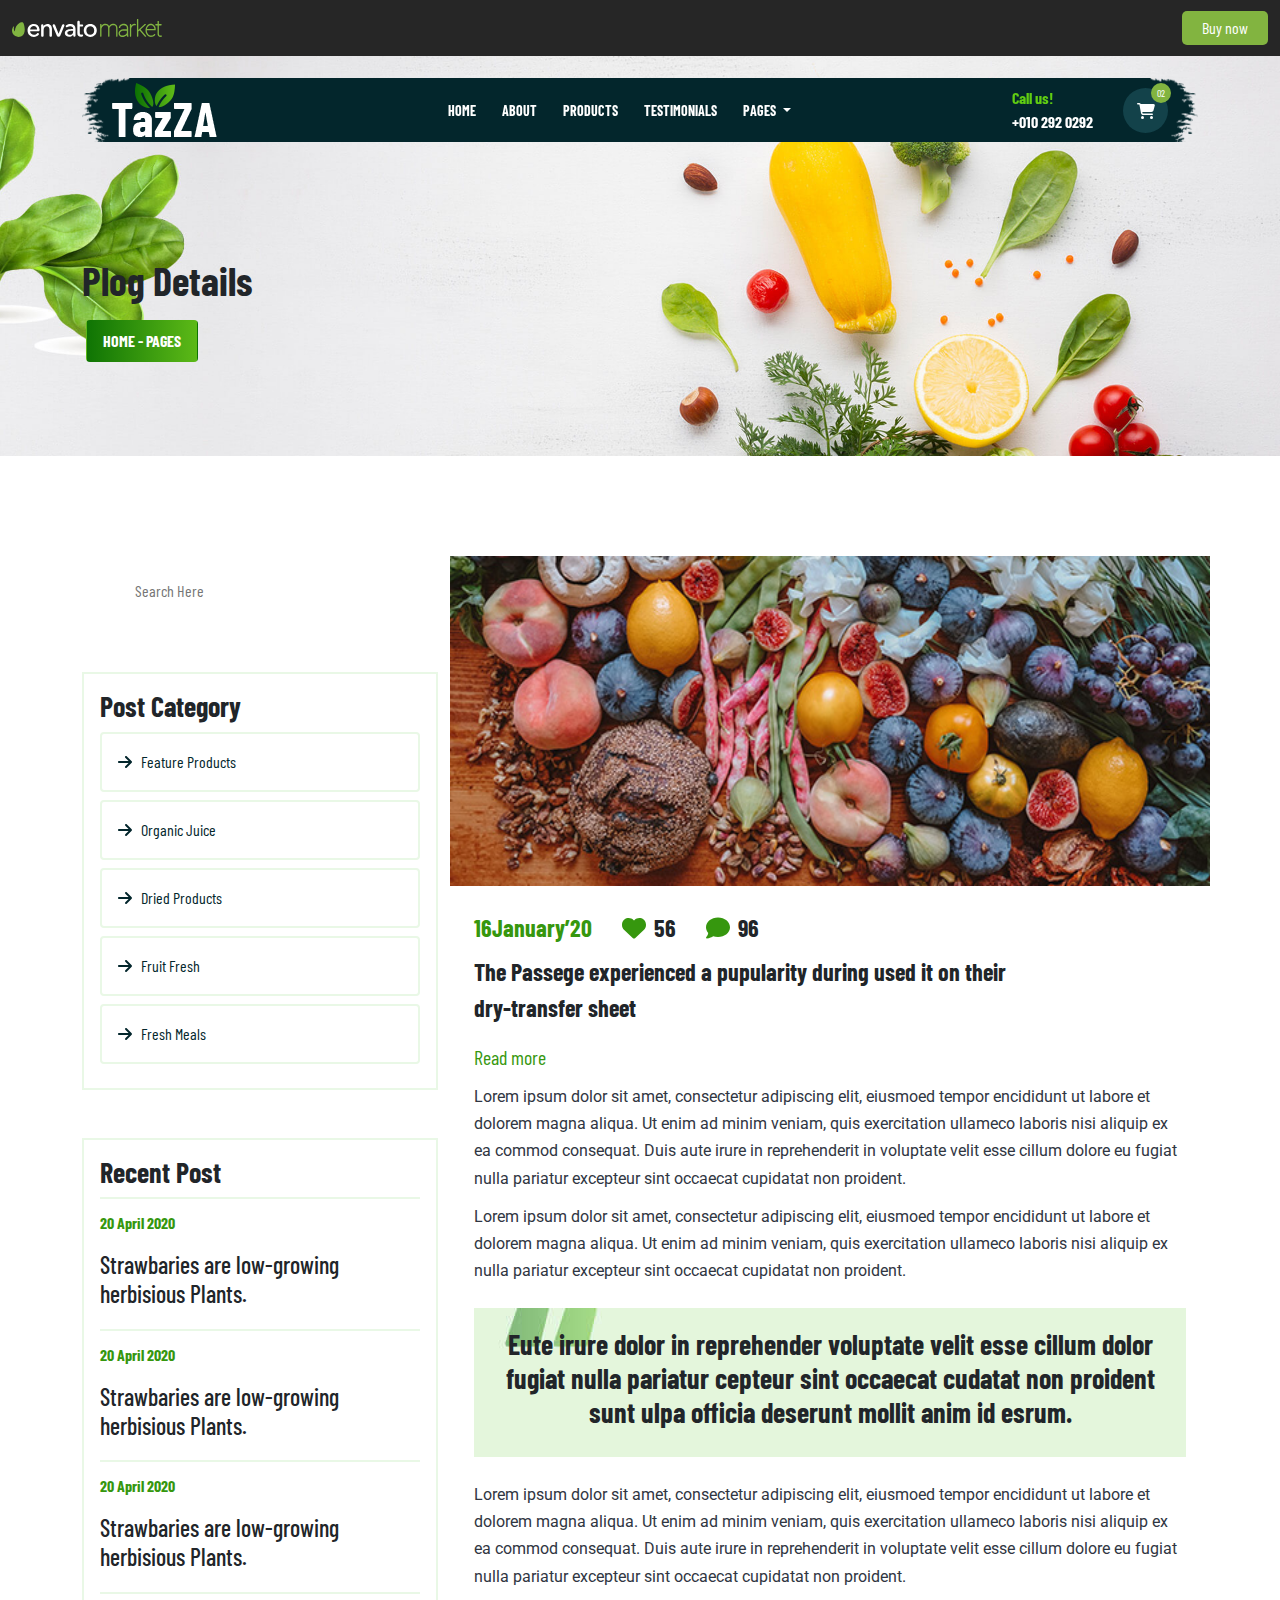
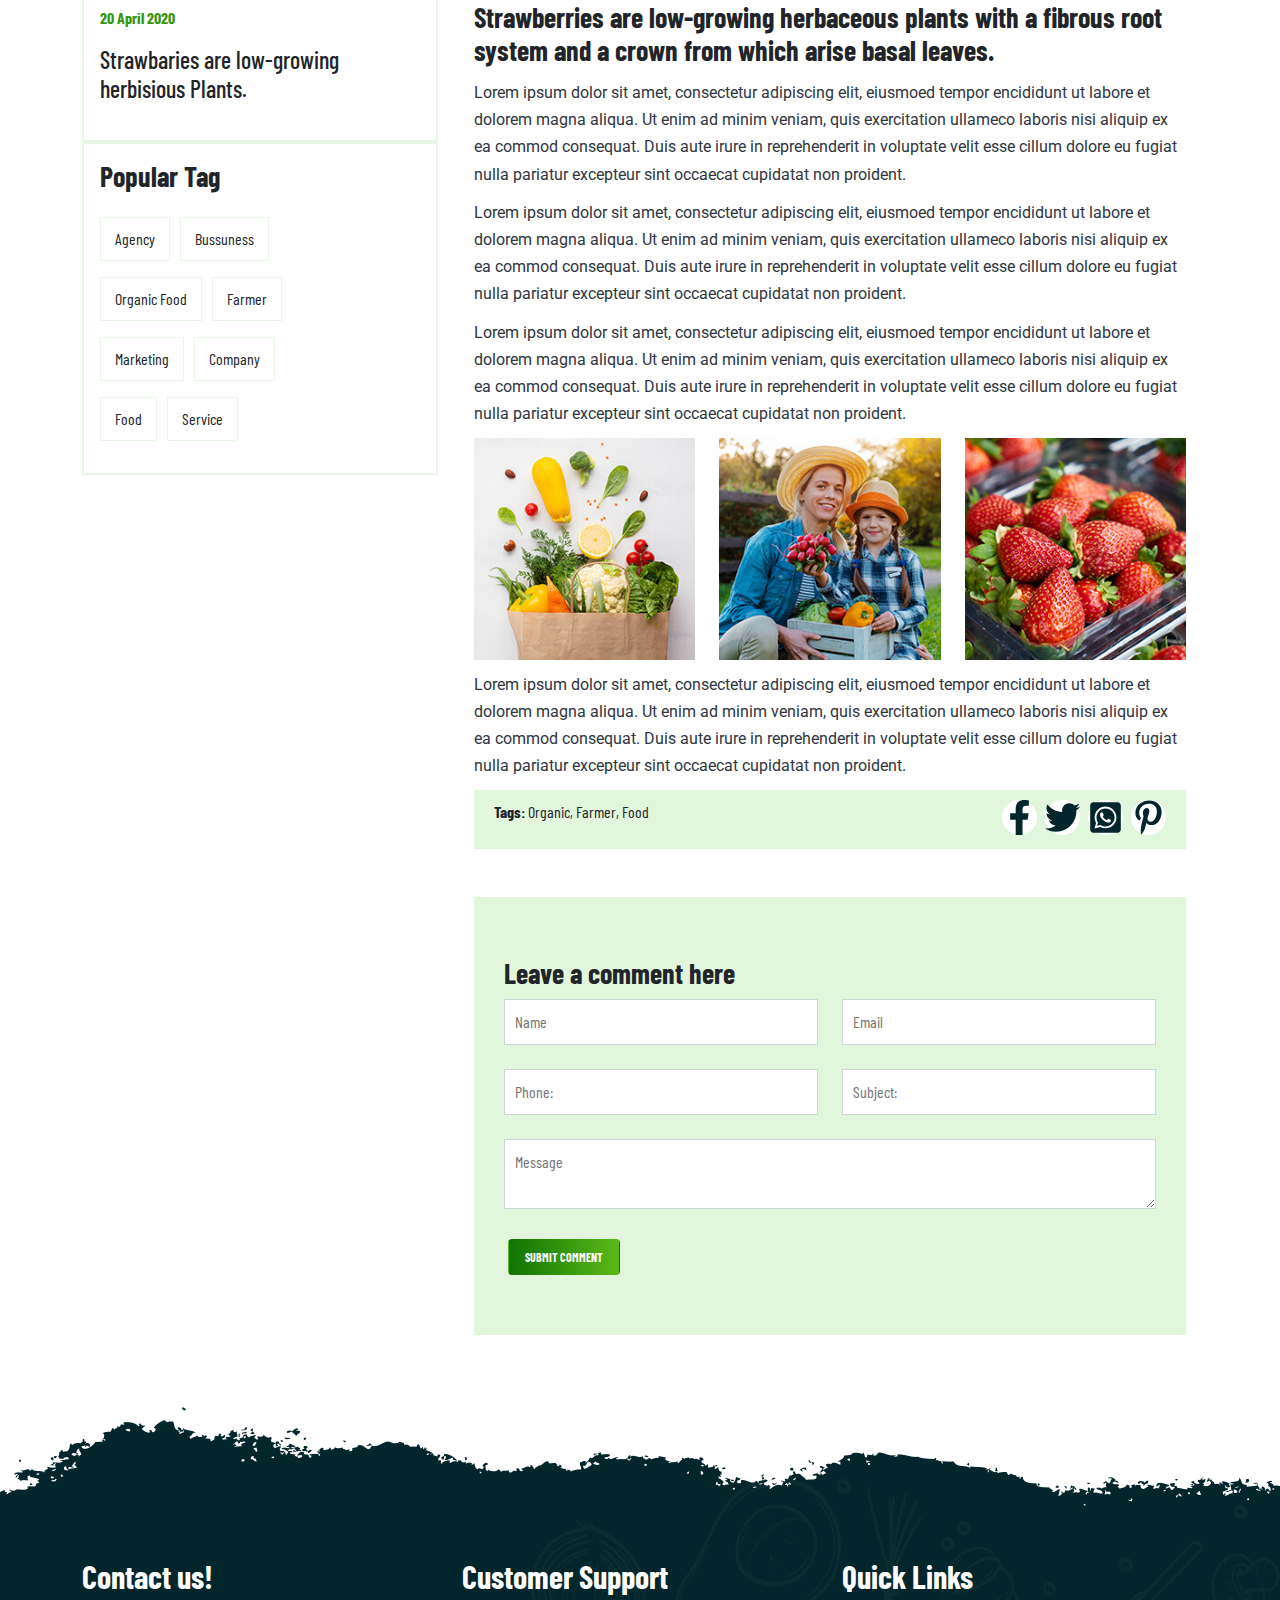
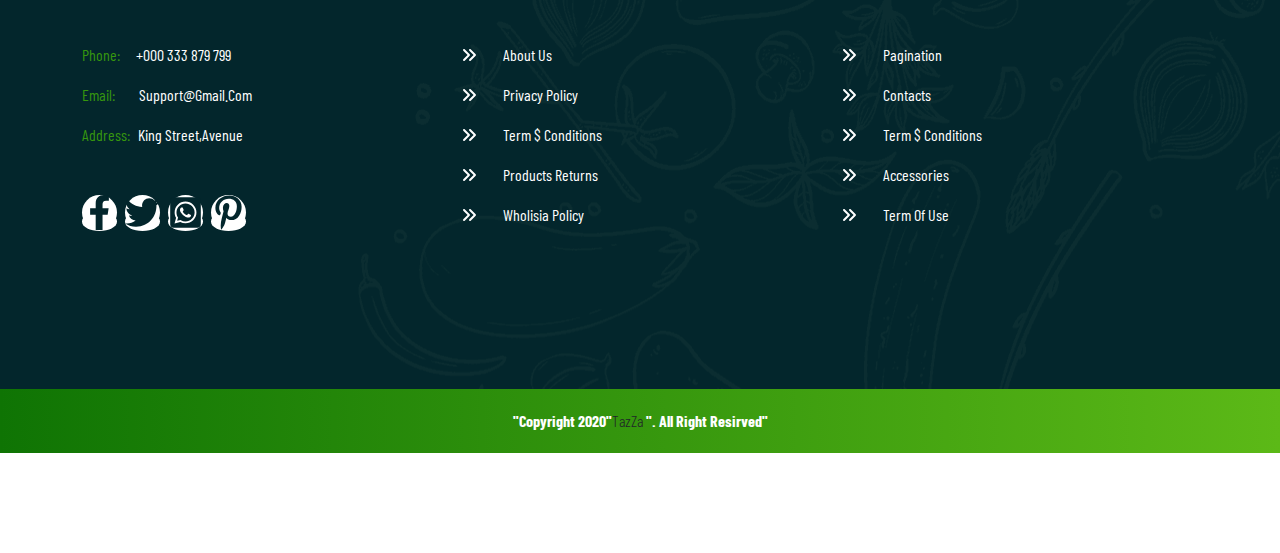
==== blog-details.html @ 22c00745 "rHello this my private desihn" ====
<!DOCTYPE html>
<html lang="en">

<head>
    <meta charset="UTF-8" />
    <meta http-equiv="X-UA-Compatible" content="IE=edge" />
    <meta name="viewport" content="width=device-width, initial-scale=1.0" />
    <title>blog</title>

    <!-- fonst icons -->
    <link rel="stylesheet" href="content/css/vendors/all.min.css" />

    <!-- Bootstrap -->
    <link rel="stylesheet" href="content/css/vendors/bootstrap.min.css" />

    <!-- Main file  -->
    <link rel="stylesheet" href="content/css/style.css" />

    <!-- Google Fonts -->
    <link rel="preconnect" href="https://fonts.googleapis.com">
    <link rel="preconnect" href="https://fonts.gstatic.com" crossorigin>
    <link
        href="https://fonts.googleapis.com/css2?family=Barlow+Condensed:wght@400;500;600;700;800&family=Dancing+Script:wght@400;500;600;700&family=Roboto:wght@400;500;700;900&display=swap"
        rel="stylesheet">
</head>
</head>

<body>
    <!-- Start upper navbar -->
    <nav class="navbar nav sticky">
        <div class=" container-fluid d-flex  ">
            <img class="nav-logo" src="content/asstes/imgs/envato_market.svg" />
            <button class="main-btn " type="submit">Buy now</button>
        </div>
    </nav>
    <!-- End upper Navbar -->
    <!-- Start Header -->
    <div class="header">
        <div class="container">
            <div class="row">
                <div class="col-lg-6">
                    <h1 class="f-color fw-bold">Plog Details</h1>
                    <div class="offer-btn mt-3 rounded">
                        <a href="#" class="btn card-btn text-white ms-1 fs-6 fw-bold rounded ps-3 pe-3 p-2  ">
                            home - pages</a>
                    </div>
                </div>
                <div class="col-lg-6"></div>
            </div>
            <nav class="navbar navbar2 nav-sticky navbar-expand-lg ">
                <div class="container nav-bg">
                    <img src="content/asstes/imgs/logo.png" />
                    <div class="collapse navbar-collapse " id="navbarSupportedContent">
                        <ul class="navbar-nav m-auto mb-2 mb-lg-0 navbar-list">
                            <li class="nav-item nav-btn">
                                <a class="nav-link white-c active fw-bold " aria-current="page" href="#home">HOME</a>
                            </li>
                            <li class="nav-item">
                                <a class="nav-link white-c fw-bold nav-btn" href="#about">ABOUT</a>
                            </li>
                            <li class="nav-item">
                                <a class="nav-link white-c fw-bold" href="#product">PRODUCTS</a>
                            </li>
                            <li class="nav-item ">
                                <a class="nav-link white-c fw-bold" href="#test">TESTIMONIALS</a>
                            </li>
                            <li class="nav-item dropdown">
                                <a class="nav-link dropdown-toggle white-c fw-bold" href="#" id="navbarDropdown"
                                    role="button" data-bs-toggle="dropdown" aria-expanded="false">
                                    PAGES
                                </a>
                                <ul class="dropdown-menu" aria-labelledby="navbarDropdown">
                                    <li><a class="dropdown-item" target="_blank" href="product-details.html">Product Details</a></li>
                                    <li><a class="dropdown-item" target="_blank" href="blog.html">Blog</a></li>
                                    <li><a class="dropdown-item" target="_blank" href="blog-details.html">Blog Details</a></li>
                                    <li><a class="dropdown-item" target="_blank" href="eror404.html">Eror 404</a></li>
                                    <li><a class="dropdown-item" target="_blank" href="overview.html">Overview Cart</a></li>
                                </ul>
                            </li>
                        </ul>
                    </div>
                    <div class="navbar-contact">
                        <div class="contact">
                            <span class="green-c">Call us!</span>
                        </div>
                        <div class="contact">
                            <span class="white-c">+010 292 0292</span>
                        </div>
                    </div>
                    <div class="navbar-icon rounded-circle white-c">
                        <i class="fa-solid fa-cart-shopping"></i>
                        <div class="cart-number white-c rounded-circle">02</div>
                    </div>
                </div>
            </nav>
        </div>
    </div>
    <!-- Start blog part -->
    <div class="blog-part">
        <div class="container">
            <div class="row">
                <div class="col-lg-4 col-md-6 col-sm-12 ">
                    <div class="search-bar main-border mb-5">
                        <input type="text" class="search-btn" placeholder="Search Here" />
                    </div>
                    <div class="post-category main-border p-3 mb-5">
                        <h3 class="f-color fw-bold">Post Category</h3>
                        <ul class="list-group main-border p-3 mb-2">
                            <li class="list-item"><i class="fa-solid fa-arrow-right"></i> &nbsp; Feature Products</li>
                        </ul>
                        <ul class="list-group main-border p-3 mb-2">
                            <li class="list-item"><i class="fa-solid fa-arrow-right"></i> &nbsp; Organic Juice</li>
                        </ul>
                        <ul class="list-group main-border p-3 mb-2">
                            <li class="list-item"><i class="fa-solid fa-arrow-right"></i> &nbsp; Dried Products</li>
                        </ul>
                        <ul class="list-group main-border p-3 mb-2">
                            <li class="list-item"><i class="fa-solid fa-arrow-right"></i> &nbsp; Fruit Fresh</li>
                        </ul>
                        <ul class="list-group main-border p-3 mb-2">
                            <li class="list-item"><i class="fa-solid fa-arrow-right"></i> &nbsp; Fresh Meals</li>
                        </ul>
                    </div>
                    <div class="post-category main-border p-3">
                        <h3 class="f-color fw-bold">Recent Post</h3>
                        <div class="recent-post__item fw-bold">
                            <p class="dark-green">20 April 2020</p>
                            <h4 class="f-color ">Strawbaries are low-growing<br>herbisious Plants.</h4>
                        </div>
                        <div class="recent-post__item fw-bold">
                            <p class="dark-green">20 April 2020</p>
                            <h4 class="f-color ">Strawbaries are low-growing<br>herbisious Plants.</h4>
                        </div>
                        <div class="recent-post__item fw-bold">
                            <p class="dark-green">20 April 2020</p>
                            <h4 class="f-color ">Strawbaries are low-growing<br>herbisious Plants.</h4>
                        </div>
                        <div class="recent-post__item fw-bold">
                            <p class="dark-green">20 April 2020</p>
                            <h4 class="f-color ">Strawbaries are low-growing<br>herbisious Plants.</h4>
                        </div>
                    </div>
                    <div class="post-category main-border p-3">
                        <h3 class="f-color fw-bold mb-4">Popular Tag</h3>
                        <div class="d-flex mb-3">
                            <div class="tag f-color  ">Agency</div>
                            <div class="tag f-color  ">Bussuness</div>
                        </div>
                        <div class="d-flex mb-3">
                            <div class="tag f-color  ">Organic Food</div>
                            <div class="tag f-color  ">Farmer</div>
                        </div>
                        <div class="d-flex mb-3">
                            <div class="tag f-color  ">Marketing</div>
                            <div class="tag f-color  ">Company</div>
                        </div>
                        <div class="d-flex mb-3">
                            <div class="tag f-color  ">Food</div>
                            <div class="tag f-color  ">Service</div>
                        </div>
                    </div>
                </div>
                <div class="col-lg-8 col-md-6 col-sm-12  blog__big-img p-0">
                    <div class="blog-part-1">
                        <img class="news-img blog-img" src="content/asstes/imgs/news1.jpg" />
                        <div class="news__content p-4 ">
                            <div class="news__icons fw-bold  fs-4">
                                <span class="dark-green">16January’20</span>
                                <span><i class="fa-solid fa-heart dark-green me-2"></i><span
                                        class="f-color">56</span></span>
                                <span><i class="fa-solid fa-comment dark-green me-2"></i><span
                                        class="f-color">96</span></span>
                            </div>
                            <div class="news__text fw-bold mt-2 f-color fs-4">
                                <p>The Passege experienced a pupularity during used it on their <br>dry-transfer sheet
                                </p>
                            </div>
                            <div class="readmore">
                                <a href="#" class="dark-green mt-5 fs-5">Read more</a>
                            </div>
                            <p class="product-details__content">
                                Lorem ipsum dolor sit amet, consectetur adipiscing elit, eiusmoed tempor encididunt ut
                                labore et<br>
                                dolorem magna aliqua. Ut enim ad minim veniam, quis exercitation ullameco laboris nisi
                                aliquip ex
                                <br>ea commod consequat. Duis aute irure in reprehenderit in voluptate velit esse cillum
                                dolore eu fugiat
                                <br>nulla pariatur excepteur sint occaecat cupidatat non proident.
                            </p>
                            <p class="product-details__content">
                                Lorem ipsum dolor sit amet, consectetur adipiscing elit, eiusmoed tempor encididunt ut
                                labore et<br>
                                dolorem magna aliqua. Ut enim ad minim veniam, quis exercitation ullameco laboris nisi
                                aliquip ex
                                <br>nulla pariatur excepteur sint occaecat cupidatat non proident.
                            </p>
                            <div class="blog-details__comment text-center mb-4 mt-4">
                                <h3 class="f-color fw-bold">Eute irure dolor in reprehender voluptate velit esse cillum
                                    dolor<br>
                                    fugiat nulla pariatur cepteur sint occaecat cudatat non proident<br>
                                    sunt ulpa officia deserunt mollit anim id esrum.</h3>
                            </div>
                            <p class="product-details__content">
                                Lorem ipsum dolor sit amet, consectetur adipiscing elit, eiusmoed tempor encididunt ut
                                labore et<br>
                                dolorem magna aliqua. Ut enim ad minim veniam, quis exercitation ullameco laboris nisi
                                aliquip ex
                                <br>ea commod consequat. Duis aute irure in reprehenderit in voluptate velit esse cillum
                                dolore eu fugiat
                                <br>nulla pariatur excepteur sint occaecat cupidatat non proident.
                            </p>
                            <h3 class="f-color fw-bold">
                                Strawberries are low-growing herbaceous plants with a fibrous root<br>
                                system and a crown from which arise basal leaves.
                            </h3>
                            <p class="product-details__content">
                                Lorem ipsum dolor sit amet, consectetur adipiscing elit, eiusmoed tempor encididunt ut
                                labore et<br>
                                dolorem magna aliqua. Ut enim ad minim veniam, quis exercitation ullameco laboris nisi
                                aliquip ex
                                <br>ea commod consequat. Duis aute irure in reprehenderit in voluptate velit esse cillum
                                dolore eu fugiat
                                <br>nulla pariatur excepteur sint occaecat cupidatat non proident.
                            </p>
                            <p class="product-details__content">
                                Lorem ipsum dolor sit amet, consectetur adipiscing elit, eiusmoed tempor encididunt ut
                                labore et<br>
                                dolorem magna aliqua. Ut enim ad minim veniam, quis exercitation ullameco laboris nisi
                                aliquip ex
                                <br>ea commod consequat. Duis aute irure in reprehenderit in voluptate velit esse cillum
                                dolore eu fugiat
                                <br>nulla pariatur excepteur sint occaecat cupidatat non proident.
                            </p>
                            <p class="product-details__content">
                                Lorem ipsum dolor sit amet, consectetur adipiscing elit, eiusmoed tempor encididunt ut
                                labore et<br>
                                dolorem magna aliqua. Ut enim ad minim veniam, quis exercitation ullameco laboris nisi
                                aliquip ex
                                <br>ea commod consequat. Duis aute irure in reprehenderit in voluptate velit esse cillum
                                dolore eu fugiat
                                <br>nulla pariatur excepteur sint occaecat cupidatat non proident.
                            </p>
                            <div class=" row product-details__img d-flex justify-content-between">
                                <div class="col-lg-4 col-md-6 col-sm-12">
                                    <img src="content/asstes/imgs/blogdetails1.jpg " class="me-2" />
                                </div>
                                <div class="col-lg-4 col-md-6 col-sm-12">
                                    <img src="content/asstes/imgs/blogdetails2.jpg " class="me-2" />
                                </div>
                                <div class="col-lg-4 col-md-6 col-sm-12">
                                    <img src="content/asstes/imgs/blogdetails3.jpg "  />
                                </div>
                            </div>
                            <p class="product-details__content">
                                Lorem ipsum dolor sit amet, consectetur adipiscing elit, eiusmoed tempor encididunt ut
                                labore et<br>
                                dolorem magna aliqua. Ut enim ad minim veniam, quis exercitation ullameco laboris nisi
                                aliquip ex
                                <br>ea commod consequat. Duis aute irure in reprehenderit in voluptate velit esse cillum
                                dolore eu fugiat
                                <br>nulla pariatur excepteur sint occaecat cupidatat non proident.
                            </p>
                            <div class="apps d-flex justify-content-between mb-5">
                                <div class="apps-text">
                                    <span class="f-color fw-bold">Tags:</span>
                                    <span>Organic, Farmer, Food</span>
                                </div>
                                <div class="footer-social d-flex"></div>
                                <ul class="d-flex">
                                    <li>
                                        <a href="#" class="blog__icon  rounded-circle text-white me-2">
                                            <i
                                                class=" fa-brands fa-facebook-f footer__icon rounded-circle text-center"></i>
                                        </a>
                                    </li>
                                    <li>
                                        <a href="#" class="blog__icon rounded-circle text-white me-2">
                                            <i
                                                class="fa-brands fa-twitter footer__icon rounded-circle  text-center"></i>
                                        </a>
                                    </li>
                                    <li>
                                        <a href="#" class="blog__icon  rounded-circle text-white me-2">
                                            <i
                                                class="fa-brands fa-square-whatsapp footer__icon rounded-circle text-center"></i>
                                        </a>
                                    </li>
                                    <li>
                                        <a href="#" class="blog__icon rounded-circle text-white">
                                            <i
                                                class="fa-brands fa-pinterest-p footer__icon rounded-circle text-center"></i>
                                        </a>
                                    </li>
                                </ul>
                            </div>
                            <div class="comments mb-5">
                                <h3 class="f-color fw-bold">Leave a comment here</h3>
                                <div class="row">
                                    <div class="col-lg-6 col-sm-12">
                                        <input type="text" class="main-border input" placeholder="Name" />
                                    </div>
                                    <div class="col-lg-6 col-sm-12">
                                        <input type="email" class="main-border input" placeholder="Email" />
                                    </div>
                                </div>
                                <div class="row mt-4">
                                    <div class="col-lg-6 col-sm-12">
                                        <input type="text" class="main-border input" placeholder="Phone:" />
                                    </div>
                                    <div class="col-lg-6 col-sm-12">
                                        <input type="email" class="main-border input" placeholder="Subject:" />
                                    </div>
                                </div>
                                <div class="row mt-4">
                                    <div class="col-lg-12 ">
                                        <textarea class="input" placeholder="Message"></textarea>
                                    </div>
                                </div>
                                <div class="offer-btn mt-4 rounded">
                                    <a href="#" class="btn card-btn text-white ms-1 ps-3 pe-3 p-2 fw-bold rounded ">
                                        Submit Comment</a>
                                </div>

                            </div>
                        </div>
                    </div>

                </div>

            </div>
        </div>

        <!-- Start Footer -->
        <div class="footer-top">
            <div class="container">
                <div class="footer__wrapper ">
                    <div class="row ">
                        <div class="col-lg-4">
                            <h2 class="text-white fw-bold mb-5">Contact us!</h2>
                            <ul class="footer__content mt-2 ">
                                <li class="mt-3"><span class="dark-green me-3 ">Phone:</span><span
                                        class="text-white ">+000 333 879 799</span></li>
                                <li class="mt-3"><span class="dark-green me-4 ">Email:</span><span
                                        class=" text-white">Support@Gmail.Com</span></li>
                                <li class="mt-3"><span class="dark-green me-2">Address:</span><span
                                        class="text-white">King Street,Avenue</span></li>
                            </ul>
                            <div class="footer-social mt-5 d-flex">
                                <ul class="d-flex">
                                    <li>
                                        <a href="#" class="footer__icon  rounded-circle text-white me-2">
                                            <i
                                                class="fa-brands fa-facebook-f footer__icon rounded-circle text-center"></i>
                                        </a>
                                    </li>
                                    <li>
                                        <a href="#" class="footer__icon rounded-circle text-white me-2">
                                            <i
                                                class="fa-brands fa-twitter footer__icon rounded-circle  text-center"></i>
                                        </a>
                                    </li>
                                    <li>
                                        <a href="#" class="footer__icon  rounded-circle text-white me-2">
                                            <i
                                                class="fa-brands fa-square-whatsapp footer__icon rounded-circle text-center"></i>
                                        </a>
                                    </li>
                                    <li>
                                        <a href="#" class="footer__icon rounded-circle text-white">
                                            <i
                                                class="fa-brands fa-pinterest-p footer__icon rounded-circle text-center"></i>
                                        </a>
                                    </li>
                                </ul>
                            </div>
                        </div>
                        <div class="col-lg-4">
                            <h2 class="text-white fw-bold mb-5">Customer Support</h2>
                            <ul class="footer__content mt-2 ">
                                <li class="mt-3"><span class=" me-4 text-white ">
                                        <i class="fa-solid fa-angles-right"></i></span>
                                    <span class=" hover ">About Us</span>
                                </li>
                                <li class="mt-3"><span class=" me-4 text-white ">
                                        <i class="fa-solid fa-angles-right"></i></span>
                                    <span class=" hover">Privacy Policy</span>
                                </li>
                                <li class="mt-3"><span class=" me-4 text-white">
                                        <i class="fa-solid fa-angles-right"></i></span>
                                    <span class="hover">Term $ Conditions</span>
                                </li>
                                <li class="mt-3"><span class=" me-4 text-white ">
                                        <i class="fa-solid fa-angles-right"></i></span>
                                    <span class=" hover">Products Returns</span>
                                </li>
                                <li class="mt-3"><span class=" me-4 text-white">
                                        <i class="fa-solid fa-angles-right"></i></span>
                                    <span class="hover">Wholisia Policy</span>
                                </li>
                            </ul>
                        </div>
                        <div class="col-lg-4">
                            <h2 class="text-white fw-bold mb-5">Quick Links</h2>
                            <ul class="footer__content mt-2 ">
                                <li class="mt-3"><span class=" me-4 text-white ">
                                        <i class="fa-solid fa-angles-right"></i></span>
                                    <span class="hover ">Pagination</span>
                                </li>
                                <li class="mt-3"><span class=" me-4 text-white ">
                                        <i class="fa-solid fa-angles-right"></i></span>
                                    <span class=" hover">Contacts</span>
                                </li>
                                <li class="mt-3"><span class=" me-4 text-white">
                                        <i class="fa-solid fa-angles-right"></i></span>
                                    <span class="hover">Term $ Conditions</span>
                                </li>
                                <li class="mt-3"><span class=" me-4 text-white ">
                                        <i class="fa-solid fa-angles-right"></i></span>
                                    <span class=" hover">Accessories</span>
                                </li>
                                <li class="mt-3"><span class=" me-4 text-white">
                                        <i class="fa-solid fa-angles-right"></i></span>
                                    <span class="hover">Term Of Use</span>
                                </li>
                            </ul>
                        </div>
                    </div>
                </div>
            </div>
        </div>
        <!-- End Footer -->
        <!-- Start Footer Buttom -->
        <div class="footer-bottom">
            <div class="container">
                <div class="row">
                    <div class="col-lg-12">
                        <div class="footer-bottom__text text-center text-white fw-bold">
                            "Copyright 2020"<span class="f-color fw-light">TazZa</span> ". All Right Resirved"
                        </div>
                    </div>
                </div>
            </div>
        </div>
        <!-- End Footer Buttom -->
        <script src="content/js/vendors/all.min.js"></script>
        <script src="content/js/vendors/bootstrap.bundle.min.js"></script>
        <!-- End blog part -->
</body>

</html>
---- content/css/style.css ----
* {
  box-sizing: border-box;
  margin: 0;
  padding: 0;
  font-family: "Barlow Condensed", sans-serif;
}
body {
  font-family: "Barlow Condensed", sans-serif;
  scroll-behavior: smooth;
}
img {
  max-width: 100%;
}
ul {
  list-style: none;
  padding: 0;
  margin: 0;
}
a {
  text-decoration: none;
}
:root {
  --green-color: #82b440;
}
.green-c {
  color: #60cd12;
}
.f-color {
  color: #212529;
}
.dark-green {
  color: #36970e;
}
.white-c {
  color: white;
}
.text-color {
  color: #03262c;
}
.main-btn {
  background-color: var(--green-color);
  width: fit-content;
  color: white;
  padding: 5px 20px;
  border-radius: 5px;
  border: none;
}
/* Start Uppernavbar */
.sticky {
  position: sticky;
  top: 0px;
  z-index: 100;
}
.nav-logo {
  width: 150px;
  height: 40px;
}
.nav {
  background-color: #262626;
}
/* End Uppernavbar */
/* Start navbar */

.nav-sticky {
  position: sticky;
  top: 70px;
  z-index: 100;
  margin-top: -580px;
}
.nav-item {
  margin-left: 10px;
  position: relative;
  z-index: 100;
}
/* .nav-item:hover{
    color: #36970e;
} */
/* .nav-hover{
    transition: all 0.5s;
    width: fit-content;
    height: 0;
    background-image: linear-gradient(to right, #0f7404 , #5cb917 );
    border-radius: 5px;
    color: white;
    padding: 0px 3px; 
    text-decoration: none; 
} */
/* .nav-hover:hover{
    height: 33px;
    color: white;
} */
/* .nav-link{
    position: relative;
    margin-right: 12px;
    transition: all 0.5s;
    width: fit-content;
    height: 0;
    background-image: linear-gradient(to right, #0f7404 , #5cb917 );
    border-radius: 5px;
    color: white;
} */
.nav-hover {
  position: relative;
  border-radius: 5px;
  /* padding: 5px 20px; */
  z-index: 200;
}
.nav-item::after {
  content: "";
  position: absolute;
  background-image: linear-gradient(to right, #0f7404, #5cb917);
  top: 0;
  left: 0;
  width: 100%;
  height: 100%;
  transform: scale(0);
  transform-origin: center;
  border-radius: 5px;
  transition: transform 0.3s linear;
  /* z-index: 101; */
}
.nav-item:hover::after {
  transform: scale(1);
}

.nav-item:hover .nav-link {
  color: #fff !important;
}

/* .nan-link{
    position: absolute;
    z-index: 200;
} */
/* .nav-link:hover{
    background-image: linear-gradient(to right, #0f7404 , #5cb917 );
    border-radius: 4px;
    color: white;
} */

.nav-bg {
  background-image: url(../asstes/imgs/header-bg.png);
  background-size: cover;
  padding: 5px 30px;
}
.navbar-contact span {
  font-weight: 700;
}
.navbar-icon {
  height: 45px;
  width: 45px;
  text-align: center;
  background-color: #13424a;
  line-height: 45px;
  margin-left: 30px;
}
.cart-number {
  background-color: var(--green-color);
  font-size: 10px;
  width: 20px;
  height: 20px;
  line-height: 20px;
  transform: translateX(28px) translateY(-50px);
}
.navbar-list {
  font-size: 14px;
}
@media screen and (max-width: 776px) {
  .navbar-contact {
    display: none;
  }
}
/* End navbar */
/* Start Header */
header {
  height: calc(100vh - 55px);
  position: relative;
}
.carousel-item_title {
  font-size: 70px;
  font-weight: 800;
}
.slide-div {
  background-color: #03262c;
  width: fit-content;
  padding: 5px 10px;
  font-size: 25px;
}
.dout {
  width: 10px;
  height: 10px;
  border-radius: 50%;
  background-color: white;
}
.dout:hover {
  background-color: #0f7404;
}
.carousel-item {
  background-size: cover;
  background-position-y: -150px;
  position: relative;
  z-index: 1;
}
.slider-img-one {
  background-image: url("../asstes/imgs/banner.jpg");
}
.slider-img-tow {
  background-image: url("../asstes/imgs/banner.jpg");
}
.silder-btns {
  position: absolute;
  bottom: 40px;
  right: 45%;
  z-index: 2;
  width: 50px;
}

.carousel-item__title {
  font-size: calc(var(--font-size) * 3);
}
/* End Header */
/* Start Feature box */
.card-icon__box {
  height: 80px;
  width: 80px;
  background-color: #e2f6de;
}
.card-icon__box img {
  width: 45px;
  height: 45px;
}
.card-icon__border {
  border: solid 2px #e2f6de;
  padding: 15px;
  display: inline-block;
}
.card-body h3 {
  font-weight: 700;
}
/* End Feature box */
.feature-box {
  width: calc((100% - 60px) / 4);
  height: 360px;
  padding-top: 100px;
}
.feature-box:hover {
  background-color: #03262c;
  background-image: url(../asstes/imgs/letus-leaf.png);
  background-size: left top;
  background-repeat: no-repeat;
  transition: all 1s;
}
.feature-box:hover .card-icon__box {
  background-color: #36970e;
  color: white;
}
.feature-box:hover .card-icon__border {
  border-color: #36970e;
}
.feature-box:hover .card-body h3 {
  color: white;
}
.card-icon__box i {
  color: #36970e;
  font-size: 30px;
}
.feature-box:hover .card-icon__box i {
  color: white;
}
@media screen and (max-width: 991px) {
  .feature-box {
    width: calc((100% - 30px) / 2);
    margin-bottom: 20px;
  }
}
@media screen and (max-width: 768px) {
  .feature-box {
    width: 100%;
    margin-bottom: 20px;
  }
}
/* End Feature box */
/* Start Services section */
.services {
  background-image: url(../asstes/imgs/about-banner.jpg);
  height: 500px;
  background-size: cover;
}
/* Start Services section */
/* Start Products section */
.card-btn {
  border-radius: 50px;
  background-image: linear-gradient(to right, #0f7404, #5cb917);
  padding: 5px 10px;
  text-transform: uppercase;
  font-size: 12px;
  width: fit-content;
  z-index: 8;
}
.card1 {
  border: solid 2px #dcedd8;
  position: relative;
  transition: all 0.5s;
  padding: 10px 0px;
}
.card-title {
  margin-bottom: -10px;
}
.fruit-img {
  width: 100%;
}
.soldout-btn {
  background-color: #ff4800;
  padding: 2px 10px;
  border-radius: 20px;
  font-size: 14px;
  position: absolute;
  top: 15px;
  right: 15px;
  transition: all 0.5s;
}
.card1-icon {
  width: 200px;
  text-align: center;
  position: absolute;
  top: 40%;
  left: 15%;
  opacity: 0;
  transition: all 0.3s;
}
.card1:hover .card1-icon {
  opacity: 1;
}
.rounded-icon {
  width: 50px;
  height: 50px;
  font-size: 20px;
  line-height: 50px;
  display: inline-block;
}
.card1::before {
  content: "";
  position: absolute;
  opacity: 0;
  width: 100%;
  height: 100%;
  top: 0;
  left: 0;
  transition: all 0.3s;
  background: linear-gradient(#03262cee, #03262cc5);
}
.card1:hover::before {
  opacity: 1;
}
/* Start Offer Section  */
.offers {
  background: url(../asstes/imgs/offer-bg.jpg);
  padding: 130px 0px;
  height: 500px;
  background-size: cover;
  position: relative;
  overflow: hidden;
  margin-top: 100px;
}
.bg-1 {
  position: relative;
  width: 320px;
  height: 320px;
  margin-left: -30px;
}
.bg-2 {
  width: 200px;
  height: 200px;
  position: absolute;
  top: 37%;
  left: 54%;
}
.bg-3 {
  transform: translateY(-200px) translateX(80px);
}
.offer-title {
  font-size: 53px;
  font-weight: 800px;
}
@media screen and (max-width: 991px) {
  .bg-2,
  .bg-3,
  .bg-1 {
    display: none;
  }
}
/* End Offer Section  */
/* Start Partner Section */
.partner {
  padding: 50px 0px;
  background-color: #f6faf5;
}

/* End Partner Section */
/* Start Customer Section */
.caption {
  position: absolute;
  top: 10%;
  right: 5%;
  direction: rtl;
}
.control {
  width: 35px;
  height: 35px;
  border-radius: 50%;
  border: solid 2px #212529;
  margin-right: 8px;
}
.control:hover {
  background-color: white;
  color: #03262c;
}
.controls {
  position: absolute;
  top: 80%;
  right: 55%;
}
@media screen and (max-width: 991px) {
  .slide-img,
  .slide-img1 {
    width: 100%;
  }
  .carousel-item {
    flex-direction: column;
  }
  .caption {
    top: 70%;
  }
}
/* End Customer Section */
/* Start Contact now Section */
.contact-us {
  background: url(../asstes/imgs/contact-now-bg.jpg);
  background-size: cover;
  padding: 100px 0px;
  margin-block: 100px;
}
.contact-us__title {
  font-size: 40px;
}
/* End Contact now Section */
/* Start News Section */
.news {
  border: solid 2px #e2f6de;
  width: calc((100% / 2) - 15px);
  height: fit-content;
}
.news-img {
  width: 100%;
}
.news__icons {
  word-spacing: 25px;
}
@media screen and (max-width: 991px) {
  .news {
    width: 100%;
  }
  .news__wrapper {
    flex-direction: column;
  }
}
/* End News Section */
/* Start Footer */
.footer-top {
  background: url(../asstes/imgs/product_footer_bg.png);
  padding: 150px 0px;
}
.footer__icon {
  width: 35px;
  height: 35px;
  line-height: 35px;
  background-color: white;
  color: #03262c;
  transition: all 0.3s;
}
.footer__icon:hover {
  background-color: #0f7404;
  color: white;
}
.hover {
  color: white;
  transform: all 0.4s;
}
.hover:hover {
  color: #3dac31;
}
/* End Footer */
/* Start Footer buttom */
.footer-bottom {
  background: linear-gradient(to right, #0f7404, #5cb917);
  padding: 20px 0px;
}
/* End Footer buttom */
/* Start Products page */
.header {
  background: url(../asstes/imgs/banner.jpg);
  background-size: cover;
  padding: 200px 0px;
  position: relative;
}
.product-details {
  padding: 100px 0px;
}
.small-img {
  width: 100px;
}
.s-img {
  height: 91px;
  margin: 0px 20px 20px 0px;
}
.stars {
  color: #ffa300;
  font-size: 16px;
}
.gry-c {
  color: #bcbcbc;
}
.product-details__content {
  font-size: 14x;
  color: #303642;
  margin-block: 11px;
  line-height: 1.7;
  font-family: "Roboto", sans-serif;
}
.main-border {
  border: solid 2px #e9f8e6;
}
.quantity {
  width: 80px;
  padding: 6px 10px;
}
/* Start Description section */
.nav-style {
  margin-bottom: 20px;
  background-color: #e2f6de;
  border-bottom: solid 2px #5cb917;
  width: 100%;
}
.tab-link {
  color: #03262c;
}
.tab-link:hover {
  background-color: #03262c;
  color: white;
}
.active-link {
  background-color: #03262c;
}
.products {
  padding: 90px 0px;
}
/* Start blog part */
.blog-part {
  padding: 100px 0px;
}
.blog-img {
  height: 330px;
}
.search-btn {
  height: 50px;
  width: 100%;
  outline: none;
  border: none;
  padding: 15px;
}
.list-item {
  color: #03262c;
}
.list-group:hover {
  background: linear-gradient(to right, #0f7404, #5cb917);
  color: white;
}
.list-group:hover .list-item {
  color: white;
}
.recent-post__item {
  border-top: solid 2px #e9f8e6;
  padding: 12px 0px;
}
.tag {
  width: fit-content;
  padding: 9px 14px;
  border: solid 1px #e9f8e6;
  margin-right: 10px;
}
.tag:hover {
  border: solid 1px #128c04;
}
/* End blog part */
/* Start Blog Details section */
.blog-details__comment {
  background: url(../asstes/imgs/details_bg1.jpg);
  padding: 20px;
}
.apps {
  background-color: #e2f6de;
  padding: 10px 20px;
}
.comments {
  background-color: #e2f6de;
  padding: 60px 30px;
}
.input {
  background-color: white;
  padding: 10px;
  width: 100%;
  outline: none;
  border: none;
  border: 1px solid #ced4da;
}
.input:focus {
  background-color: #03262c;
}
/* End Blog Details section */
.error-part {
  padding: 120px 0px;
}
.cart-overview {
  padding: 100px 0px;
}
.cart-overview__title {
  background-color: #e2f6de;
  padding: 10px;
  border: 2px solid #dae1e8;
}
.cart-overview__table {
  padding: 15px 10px;
  border-bottom: 2px solid #dae1e8;
}
.w-4 {
  width: calc(100% / 3);
}
.w-2 {
  width: calc(100% / 6);
}
.search-bar {
  padding: 9px 38px;
  border: none;
}
.copun-head {
  background-color: #03262c;
  padding: 10px 0px 0px 0px;
}
.title {
  padding: 13px 0px 13px 0px;
}
.copun-row {
  border-bottom: 1px solid #dae1e8;
}
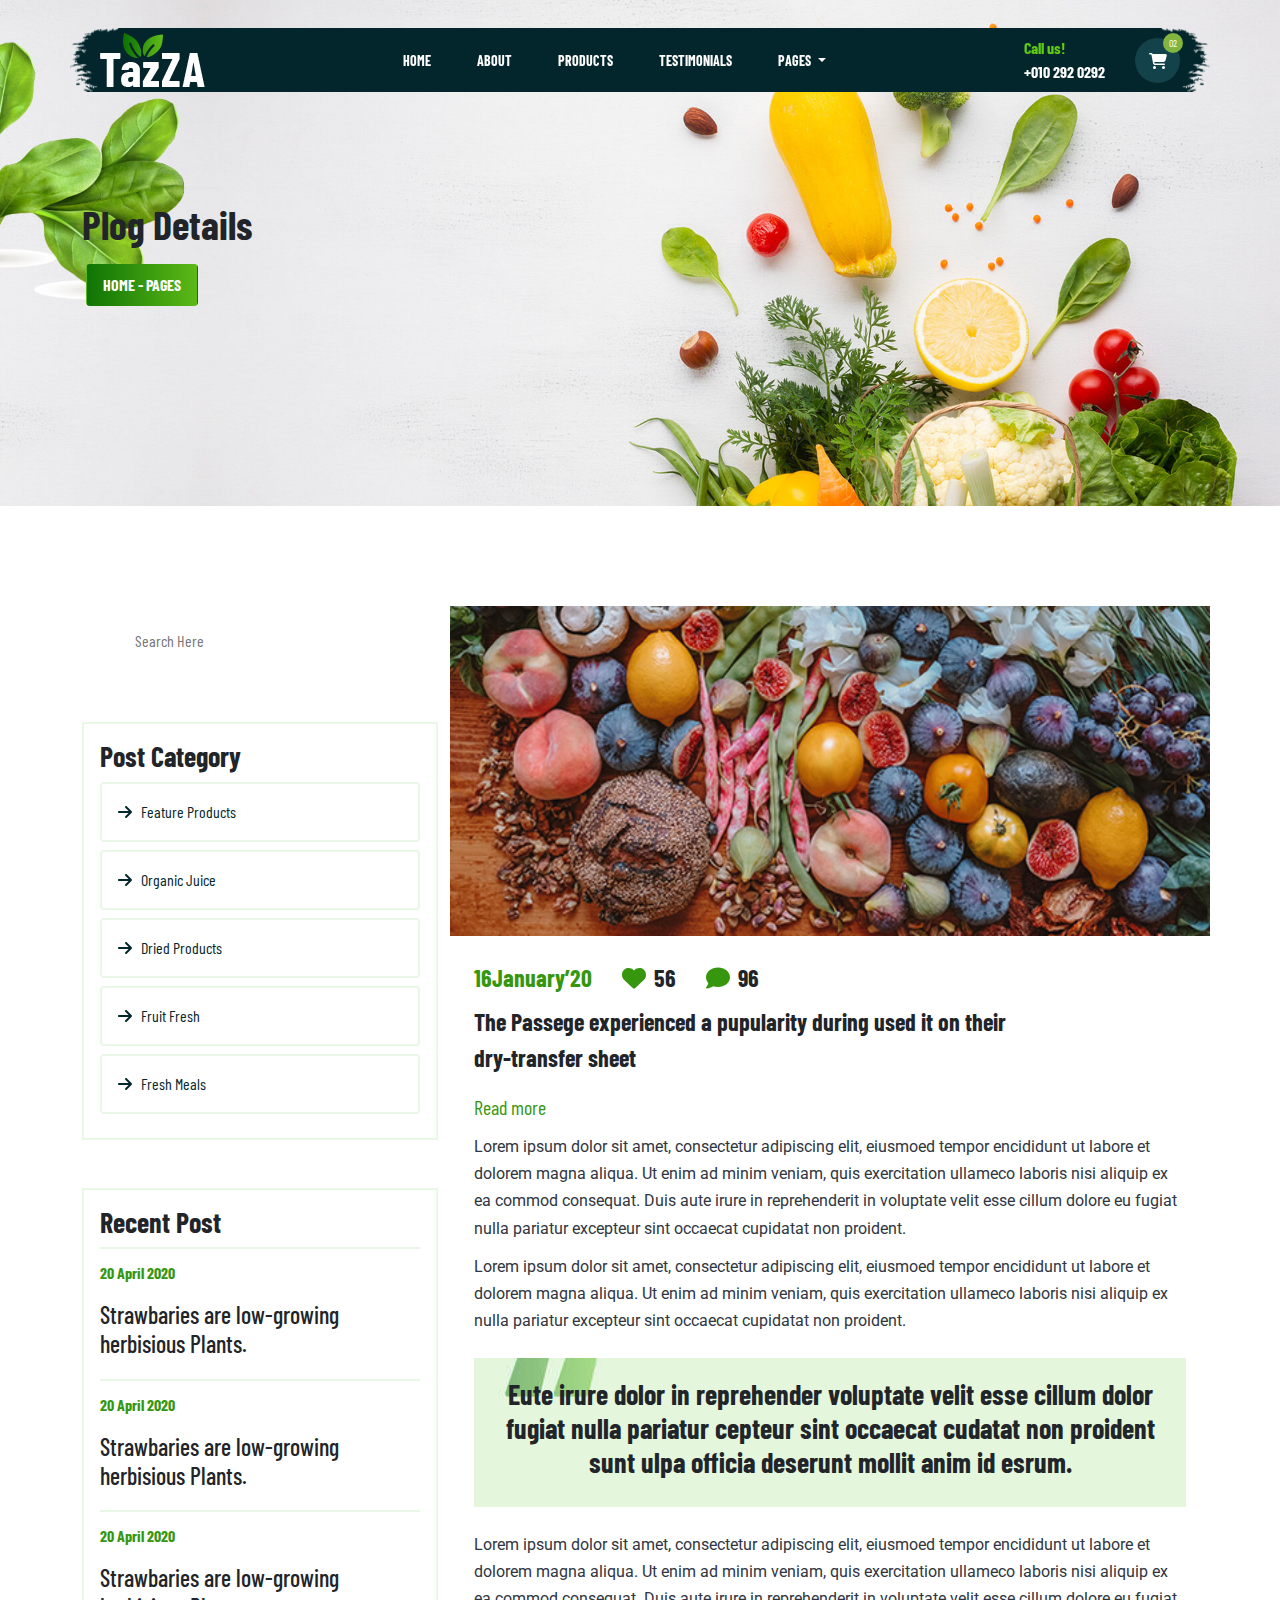
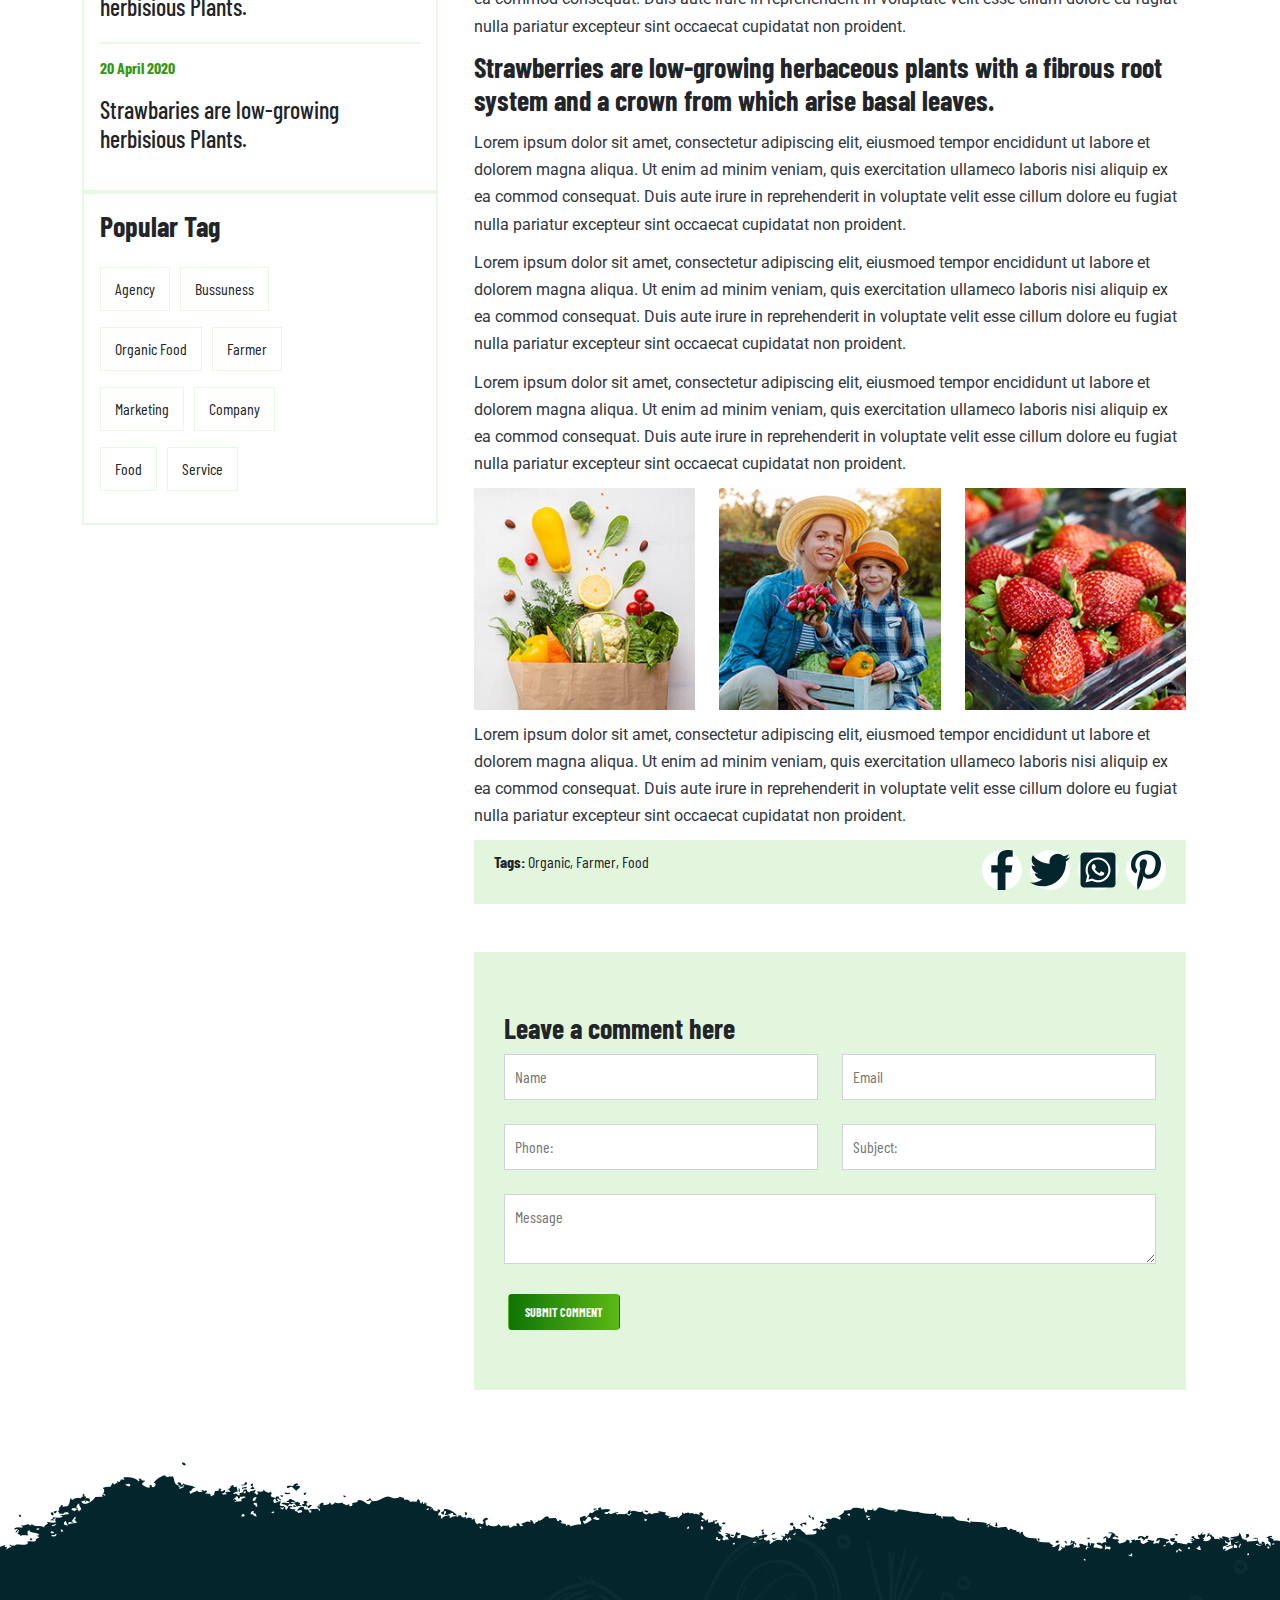
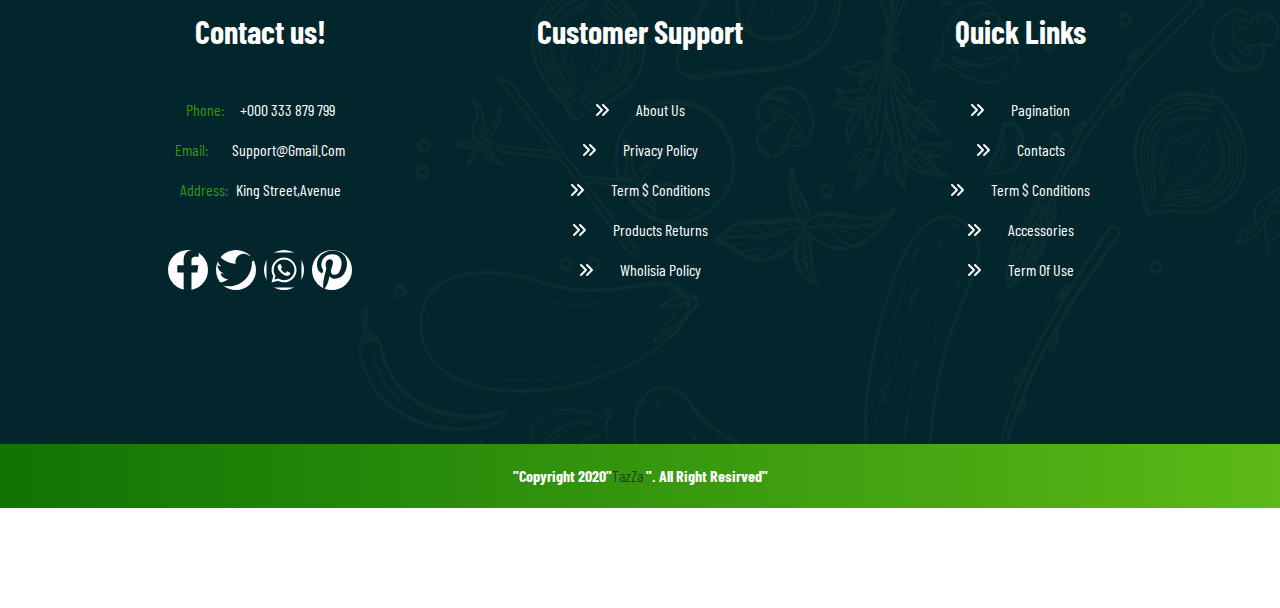
==== commit 09c28af2: "My First design , I tried to do my best" ====
--- a/blog-details.html
+++ b/blog-details.html
@@ -26,14 +26,6 @@
 </head>
 
 <body>
-    <!-- Start upper navbar -->
-    <nav class="navbar nav sticky">
-        <div class=" container-fluid d-flex  ">
-            <img class="nav-logo" src="content/asstes/imgs/envato_market.svg" />
-            <button class="main-btn " type="submit">Buy now</button>
-        </div>
-    </nav>
-    <!-- End upper Navbar -->
     <!-- Start Header -->
     <div class="header">
         <div class="container">
@@ -47,34 +39,36 @@
                 </div>
                 <div class="col-lg-6"></div>
             </div>
-            <nav class="navbar navbar2 nav-sticky navbar-expand-lg ">
+        </div>
+    </div>
+    <nav class="navbar navbar2 nav-sticky navbar-expand-lg ">
                 <div class="container nav-bg">
                     <img src="content/asstes/imgs/logo.png" />
                     <div class="collapse navbar-collapse " id="navbarSupportedContent">
-                        <ul class="navbar-nav m-auto mb-2 mb-lg-0 navbar-list">
-                            <li class="nav-item nav-btn">
-                                <a class="nav-link white-c active fw-bold " aria-current="page" href="#home">HOME</a>
+                        <ul class="navbar-nav m-auto  mb-lg-0 navbar-list ">
+                            <li class="nav-item nav-hover">
+                                <a class="nav-hover nav-link white-c active fw-bold " aria-current="page" href="#home">HOME</a>
                             </li>
-                            <li class="nav-item">
-                                <a class="nav-link white-c fw-bold nav-btn" href="#about">ABOUT</a>
+                            <li class="nav-item nav-hover">
+                                <a class="nav-hover nav-link white-c fw-bold nav-btn" href="#about">ABOUT</a>
                             </li>
-                            <li class="nav-item">
-                                <a class="nav-link white-c fw-bold" href="#product">PRODUCTS</a>
+                            <li class="nav-item nav-hover">
+                                <a class="nav-hover nav-link white-c fw-bold" href="#product">PRODUCTS</a>
                             </li>
-                            <li class="nav-item ">
-                                <a class="nav-link white-c fw-bold" href="#test">TESTIMONIALS</a>
+                            <li class="nav-item nav-hover">
+                                <a class="nav-hover nav-link white-c fw-bold" href="#test">TESTIMONIALS</a>
                             </li>
-                            <li class="nav-item dropdown">
-                                <a class="nav-link dropdown-toggle white-c fw-bold" href="#" id="navbarDropdown"
+                            <li class="nav-item dropdown nav-hover">
+                                <a class="nav-hover nav-link dropdown-toggle white-c fw-bold" href="#" id="navbarDropdown"
                                     role="button" data-bs-toggle="dropdown" aria-expanded="false">
                                     PAGES
                                 </a>
-                                <ul class="dropdown-menu" aria-labelledby="navbarDropdown">
+                                <ul class="dropdown-menu dropdown-changes" aria-labelledby="navbarDropdown">
                                     <li><a class="dropdown-item" target="_blank" href="product-details.html">Product Details</a></li>
                                     <li><a class="dropdown-item" target="_blank" href="blog.html">Blog</a></li>
                                     <li><a class="dropdown-item" target="_blank" href="blog-details.html">Blog Details</a></li>
                                     <li><a class="dropdown-item" target="_blank" href="eror404.html">Eror 404</a></li>
-                                    <li><a class="dropdown-item" target="_blank" href="overview.html">Overview Cart</a></li>
+                                    <li><a class="dropdown-item" target="_blank" href="overview.html">Cart Overview</a></li>
                                 </ul>
                             </li>
                         </ul>
@@ -92,9 +86,7 @@
                         <div class="cart-number white-c rounded-circle">02</div>
                     </div>
                 </div>
-            </nav>
-        </div>
-    </div>
+    </nav>
     <!-- Start blog part -->
     <div class="blog-part">
         <div class="container">
@@ -334,41 +326,34 @@
         <div class="footer-top">
             <div class="container">
                 <div class="footer__wrapper ">
-                    <div class="row ">
-                        <div class="col-lg-4">
+                    <div class="row d-flex justify-content-center text-center ">
+                        <div class="col-lg-4 text-center">
                             <h2 class="text-white fw-bold mb-5">Contact us!</h2>
                             <ul class="footer__content mt-2 ">
-                                <li class="mt-3"><span class="dark-green me-3 ">Phone:</span><span
-                                        class="text-white ">+000 333 879 799</span></li>
-                                <li class="mt-3"><span class="dark-green me-4 ">Email:</span><span
-                                        class=" text-white">Support@Gmail.Com</span></li>
-                                <li class="mt-3"><span class="dark-green me-2">Address:</span><span
-                                        class="text-white">King Street,Avenue</span></li>
+                                <li class="mt-3"><span class="dark-green me-3 ">Phone:</span><span class="text-white ">+000 333 879 799</span></li>
+                                <li class="mt-3"><span class="dark-green me-4 ">Email:</span><span class=" text-white">Support@Gmail.Com</span></li>
+                                <li class="mt-3"><span class="dark-green me-2">Address:</span><span class="text-white">King Street,Avenue</span></li>
                             </ul>
-                            <div class="footer-social mt-5 d-flex">
+                            <div class="footer-social mt-5 d-flex justify-content-center">
                                 <ul class="d-flex">
                                     <li>
-                                        <a href="#" class="footer__icon  rounded-circle text-white me-2">
-                                            <i
-                                                class="fa-brands fa-facebook-f footer__icon rounded-circle text-center"></i>
-                                        </a>
-                                    </li>
-                                    <li>
-                                        <a href="#" class="footer__icon rounded-circle text-white me-2">
-                                            <i
-                                                class="fa-brands fa-twitter footer__icon rounded-circle  text-center"></i>
-                                        </a>
-                                    </li>
-                                    <li>
-                                        <a href="#" class="footer__icon  rounded-circle text-white me-2">
-                                            <i
-                                                class="fa-brands fa-square-whatsapp footer__icon rounded-circle text-center"></i>
-                                        </a>
-                                    </li>
-                                    <li>
-                                        <a href="#" class="footer__icon rounded-circle text-white">
-                                            <i
-                                                class="fa-brands fa-pinterest-p footer__icon rounded-circle text-center"></i>
+                                        <a href="#" class=" rounded-circle text-white me-2">
+                                            <i class="fa-brands fa-facebook-f footer__icon rounded-circle text-center"></i>
+                                        </a>
+                                    </li>
+                                    <li>
+                                        <a href="#" class=" rounded-circle text-white me-2">
+                                            <i class="fa-brands fa-twitter footer__icon rounded-circle  text-center"></i>
+                                        </a>
+                                    </li>
+                                    <li>
+                                        <a href="#" class=" rounded-circle text-white me-2">
+                                            <i class="fa-brands fa-square-whatsapp footer__icon rounded-circle text-center"></i>
+                                        </a>
+                                    </li>
+                                    <li>
+                                        <a href="#" class="rounded-circle text-white">
+                                            <i class="fa-brands fa-pinterest-p footer__icon rounded-circle text-center"></i>
                                         </a>
                                     </li>
                                 </ul>
@@ -378,23 +363,23 @@
                             <h2 class="text-white fw-bold mb-5">Customer Support</h2>
                             <ul class="footer__content mt-2 ">
                                 <li class="mt-3"><span class=" me-4 text-white ">
-                                        <i class="fa-solid fa-angles-right"></i></span>
+                                    <i class="fa-solid fa-angles-right"></i></span>
                                     <span class=" hover ">About Us</span>
                                 </li>
                                 <li class="mt-3"><span class=" me-4 text-white ">
-                                        <i class="fa-solid fa-angles-right"></i></span>
+                                    <i class="fa-solid fa-angles-right"></i></span>
                                     <span class=" hover">Privacy Policy</span>
                                 </li>
                                 <li class="mt-3"><span class=" me-4 text-white">
-                                        <i class="fa-solid fa-angles-right"></i></span>
+                                    <i class="fa-solid fa-angles-right"></i></span>
                                     <span class="hover">Term $ Conditions</span>
                                 </li>
                                 <li class="mt-3"><span class=" me-4 text-white ">
-                                        <i class="fa-solid fa-angles-right"></i></span>
+                                    <i class="fa-solid fa-angles-right"></i></span>
                                     <span class=" hover">Products Returns</span>
                                 </li>
                                 <li class="mt-3"><span class=" me-4 text-white">
-                                        <i class="fa-solid fa-angles-right"></i></span>
+                                    <i class="fa-solid fa-angles-right"></i></span>
                                     <span class="hover">Wholisia Policy</span>
                                 </li>
                             </ul>
@@ -403,23 +388,23 @@
                             <h2 class="text-white fw-bold mb-5">Quick Links</h2>
                             <ul class="footer__content mt-2 ">
                                 <li class="mt-3"><span class=" me-4 text-white ">
-                                        <i class="fa-solid fa-angles-right"></i></span>
+                                    <i class="fa-solid fa-angles-right"></i></span>
                                     <span class="hover ">Pagination</span>
                                 </li>
                                 <li class="mt-3"><span class=" me-4 text-white ">
-                                        <i class="fa-solid fa-angles-right"></i></span>
+                                    <i class="fa-solid fa-angles-right"></i></span>
                                     <span class=" hover">Contacts</span>
                                 </li>
                                 <li class="mt-3"><span class=" me-4 text-white">
-                                        <i class="fa-solid fa-angles-right"></i></span>
+                                    <i class="fa-solid fa-angles-right"></i></span>
                                     <span class="hover">Term $ Conditions</span>
                                 </li>
                                 <li class="mt-3"><span class=" me-4 text-white ">
-                                        <i class="fa-solid fa-angles-right"></i></span>
+                                    <i class="fa-solid fa-angles-right"></i></span>
                                     <span class=" hover">Accessories</span>
                                 </li>
                                 <li class="mt-3"><span class=" me-4 text-white">
-                                        <i class="fa-solid fa-angles-right"></i></span>
+                                    <i class="fa-solid fa-angles-right"></i></span>
                                     <span class="hover">Term Of Use</span>
                                 </li>
                             </ul>
--- a/content/css/style.css
+++ b/content/css/style.css
@@ -37,72 +37,22 @@
 .text-color {
   color: #03262c;
 }
-.main-btn {
-  background-color: var(--green-color);
-  width: fit-content;
-  color: white;
-  padding: 5px 20px;
+/* End General */
+/* Start navbar */
+.nav-sticky {
+  position: fixed;
+  top: 20px;
+  z-index: 100;
+  width: 100%;
+}
+.nav-item {
+  position: relative;
+  z-index: 100;
+}
+.nav-hover {
+  position: relative;
   border-radius: 5px;
-  border: none;
-}
-/* Start Uppernavbar */
-.sticky {
-  position: sticky;
-  top: 0px;
-  z-index: 100;
-}
-.nav-logo {
-  width: 150px;
-  height: 40px;
-}
-.nav {
-  background-color: #262626;
-}
-/* End Uppernavbar */
-/* Start navbar */
-
-.nav-sticky {
-  position: sticky;
-  top: 70px;
-  z-index: 100;
-  margin-top: -580px;
-}
-.nav-item {
-  margin-left: 10px;
-  position: relative;
-  z-index: 100;
-}
-/* .nav-item:hover{
-    color: #36970e;
-} */
-/* .nav-hover{
-    transition: all 0.5s;
-    width: fit-content;
-    height: 0;
-    background-image: linear-gradient(to right, #0f7404 , #5cb917 );
-    border-radius: 5px;
-    color: white;
-    padding: 0px 3px; 
-    text-decoration: none; 
-} */
-/* .nav-hover:hover{
-    height: 33px;
-    color: white;
-} */
-/* .nav-link{
-    position: relative;
-    margin-right: 12px;
-    transition: all 0.5s;
-    width: fit-content;
-    height: 0;
-    background-image: linear-gradient(to right, #0f7404 , #5cb917 );
-    border-radius: 5px;
-    color: white;
-} */
-.nav-hover {
-  position: relative;
-  border-radius: 5px;
-  /* padding: 5px 20px; */
+  padding: 3px 15px;
   z-index: 200;
 }
 .nav-item::after {
@@ -126,17 +76,6 @@
 .nav-item:hover .nav-link {
   color: #fff !important;
 }
-
-/* .nan-link{
-    position: absolute;
-    z-index: 200;
-} */
-/* .nav-link:hover{
-    background-image: linear-gradient(to right, #0f7404 , #5cb917 );
-    border-radius: 4px;
-    color: white;
-} */
-
 .nav-bg {
   background-image: url(../asstes/imgs/header-bg.png);
   background-size: cover;
@@ -172,7 +111,7 @@
 /* End navbar */
 /* Start Header */
 header {
-  height: calc(100vh - 55px);
+  height: 100vh;
   position: relative;
 }
 .carousel-item_title {
@@ -185,6 +124,9 @@
   padding: 5px 10px;
   font-size: 25px;
 }
+.header__text{
+  transform: translateY(-120px);
+}
 .dout {
   width: 10px;
   height: 10px;
@@ -194,12 +136,8 @@
 .dout:hover {
   background-color: #0f7404;
 }
-.carousel-item {
-  background-size: cover;
-  background-position-y: -150px;
-  position: relative;
-  z-index: 1;
-}
+
+
 .slider-img-one {
   background-image: url("../asstes/imgs/banner.jpg");
 }
@@ -214,11 +152,6 @@
   width: 50px;
 }
 
-.carousel-item__title {
-  font-size: calc(var(--font-size) * 3);
-}
-/* End Header */
-/* Start Feature box */
 .card-icon__box {
   height: 80px;
   width: 80px;
@@ -236,7 +169,7 @@
 .card-body h3 {
   font-weight: 700;
 }
-/* End Feature box */
+
 .feature-box {
   width: calc((100% - 60px) / 4);
   height: 360px;
@@ -271,12 +204,18 @@
     width: calc((100% - 30px) / 2);
     margin-bottom: 20px;
   }
+  /* .feature-boxs{
+    height: 200vh;
+  } */
 }
 @media screen and (max-width: 768px) {
   .feature-box {
     width: 100%;
     margin-bottom: 20px;
   }
+  /* .feature-boxs{
+    height: 250vh;
+  } */
 }
 /* End Feature box */
 /* Start Services section */
@@ -470,9 +409,9 @@
   padding: 150px 0px;
 }
 .footer__icon {
-  width: 35px;
-  height: 35px;
-  line-height: 35px;
+  width: 40px;
+  height: 40px;
+  line-height: 40px;
   background-color: white;
   color: #03262c;
   transition: all 0.3s;
@@ -651,3 +590,4 @@
 .copun-row {
   border-bottom: 1px solid #dae1e8;
 }
+
